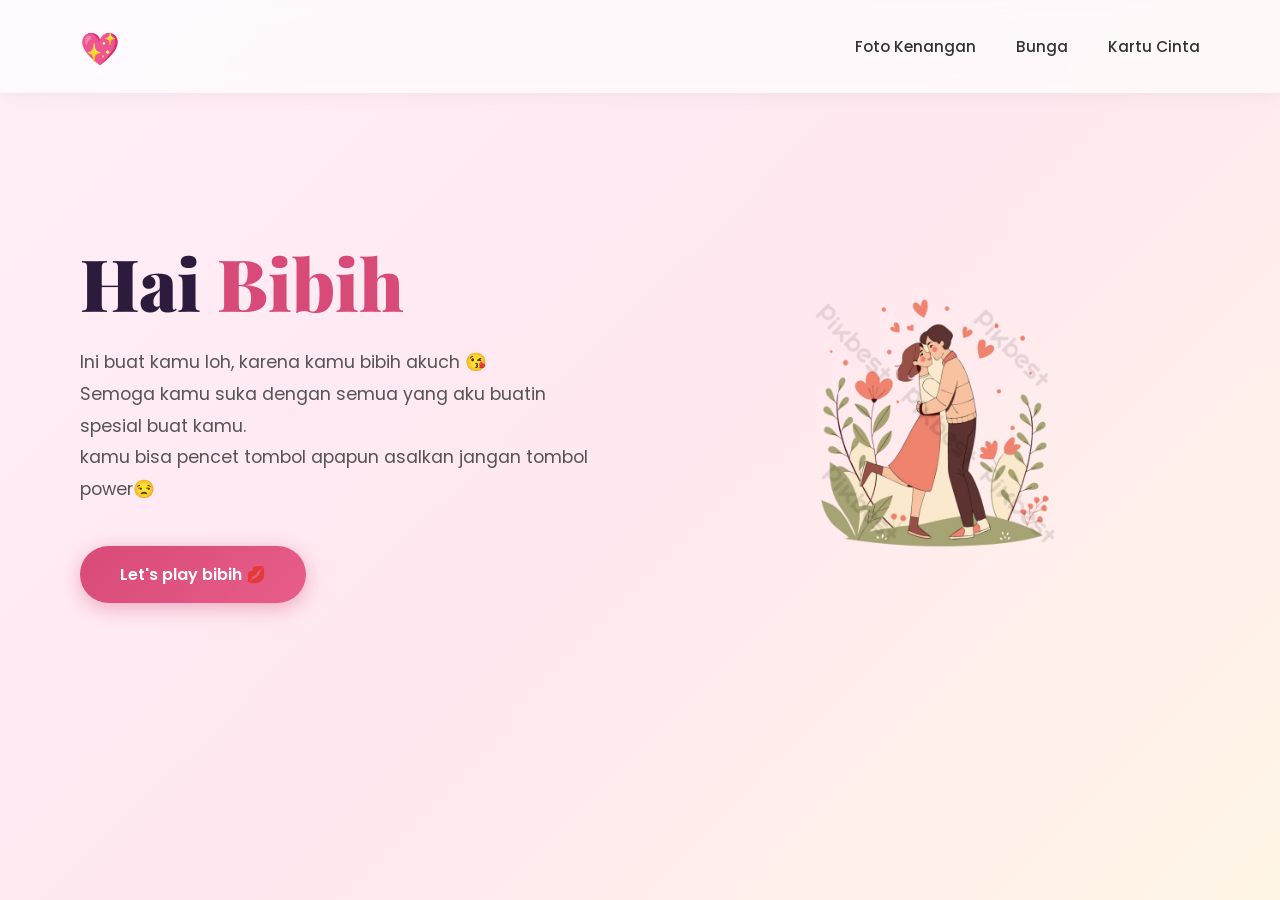
==== index.html @ 17b823d0 "Add files via upload" ====
<!DOCTYPE html>
<html lang="id">
<head>
  <meta charset="UTF-8">
  <meta name="viewport" content="width=device-width, initial-scale=1.0">
  <title>Untuk Kamu 💖</title>
  <link href="https://fonts.googleapis.com/css2?family=Playfair+Display:wght@700;900&family=Poppins:wght@300;400;500;600&display=swap" rel="stylesheet">
  <link rel="stylesheet" href="index.css">
</head>
<body>

  <!-- Navigation -->
  <nav>
    <div class="logo">💖</div>
    <ul class="nav-links" id="navLinks">
      <li><a href="foto.html">Foto Kenangan</a></li>
      <li><a href="bunga.html">Bunga</a></li>
      <li><a href="card.html">Kartu Cinta</a></li>
    </ul>
    <div class="menu-toggle" id="menuToggle">
      <span></span>
      <span></span>
      <span></span>
    </div>
  </nav>

  <!-- Hero Section -->
  <section class="hero">
    <div class="hero-content">
      <h1 class="hero-title">
        Hai <span class="highlight">Bibih</span>
      </h1>
      <p class="hero-subtitle">
        Ini buat kamu loh, karena kamu bibih akuch 😘<br>
        Semoga kamu suka dengan semua yang aku buatin spesial buat kamu.<br> kamu bisa pencet tombol apapun asalkan jangan tombol power😒
      </p>
      <div class="cta-buttons">
        <a href="ultah.html" class="btn btn-primary">Let's play bibih 💋</a>
      </div>
    </div>

    <div class="hero-illustration">
      <div class="illustration-container">
        <img src="../assets/index.jpg" class="single-foto">
      </div>
    </div>
  </section>

  <script>
    // Mobile menu toggle
    const menuToggle = document.getElementById('menuToggle');
    const navLinks = document.getElementById('navLinks');

    menuToggle.addEventListener('click', () => {
      menuToggle.classList.toggle('active');
      navLinks.classList.toggle('active');
    });

    // Close menu when clicking a link
    const links = navLinks.querySelectorAll('a');
    links.forEach(link => {
      link.addEventListener('click', () => {
        menuToggle.classList.remove('active');
        navLinks.classList.remove('active');
      });
    });

    // Close menu when clicking outside
    document.addEventListener('click', (e) => {
      if (!menuToggle.contains(e.target) && !navLinks.contains(e.target)) {
        menuToggle.classList.remove('active');
        navLinks.classList.remove('active');
      }
    });
  </script>

</body>
</html>
---- index.css ----
* {
      margin: 0;
      padding: 0;
      box-sizing: border-box;
    }

    body {
      font-family: 'Poppins', sans-serif;
      background: linear-gradient(135deg, #ffeef8 0%, #ffe8f0 50%, #fff5e6 100%);
      min-height: 100vh;
      overflow-x: hidden;
    }

    /* Navigation Bar */
    nav {
      display: flex;
      justify-content: space-between;
      align-items: center;
      padding: 25px 80px;
      background: rgba(255, 255, 255, 0.7);
      backdrop-filter: blur(10px);
      position: sticky;
      top: 0;
      z-index: 100;
      box-shadow: 0 2px 20px rgba(0, 0, 0, 0.05);
      animation: slideDown 0.8s ease-out;
    }

    @keyframes slideDown {
      from {
        opacity: 0;
        transform: translateY(-30px);
      }
      to {
        opacity: 1;
        transform: translateY(0);
      }
    }

    .logo {
      font-family: 'Playfair Display', serif;
      font-size: 2em;
      font-weight: 900;
      color: #d84a77;
      letter-spacing: 2px;
    }

    .nav-links {
      display: flex;
      gap: 40px;
      list-style: none;
    }

    .nav-links a {
      text-decoration: none;
      color: #333;
      font-weight: 500;
      font-size: 0.95em;
      transition: all 0.3s ease;
      position: relative;
    }

    .nav-links a::after {
      content: '';
      position: absolute;
      bottom: -5px;
      left: 0;
      width: 0;
      height: 2px;
      background: #d84a77;
      transition: width 0.3s ease;
    }

    .nav-links a:hover {
      color: #d84a77;
    }

    .nav-links a:hover::after {
      width: 100%;
    }

    /* Mobile Menu Toggle */
    .menu-toggle {
      display: none;
      flex-direction: column;
      cursor: pointer;
      gap: 5px;
    }

    .menu-toggle span {
      width: 25px;
      height: 3px;
      background: #333;
      border-radius: 2px;
      transition: all 0.3s;
    }

    /* Hero Section */
    .hero {
      display: flex;
      align-items: center;
      justify-content: space-between;
      padding: 80px 80px 60px;
      max-width: 1400px;
      margin: 0 auto;
      gap: 60px;
      animation: fadeInUp 1s ease-out;
    }

    @keyframes fadeInUp {
      from {
        opacity: 0;
        transform: translateY(40px);
      }
      to {
        opacity: 1;
        transform: translateY(0);
      }
    }

    .hero-content {
      flex: 1;
      max-width: 600px;
    }

    .hero-title {
      font-family: 'Playfair Display', serif;
      font-size: 4.5em;
      font-weight: 900;
      color: #2d1b3d;
      line-height: 1.1;
      margin-bottom: 25px;
      animation: fadeIn 1.2s ease-out;
    }

    .hero-title .highlight {
      color: #d84a77;
      position: relative;
      display: inline-block;
    }

    .hero-subtitle {
      font-size: 1.1em;
      color: #555;
      line-height: 1.8;
      margin-bottom: 40px;
      font-weight: 400;
      animation: fadeIn 1.5s ease-out;
    }

    .cta-buttons {
      display: flex;
      gap: 20px;
      animation: fadeIn 1.8s ease-out;
    }

    .btn {
      padding: 16px 40px;
      font-size: 1em;
      font-weight: 600;
      border: none;
      border-radius: 50px;
      cursor: pointer;
      transition: all 0.3s ease;
      text-decoration: none;
      display: inline-block;
    }

    .btn-primary {
      background: linear-gradient(135deg, #d84a77, #e85d8a);
      color: white;
      box-shadow: 0 5px 20px rgba(216, 74, 119, 0.4);
    }

    .btn-primary:hover {
      transform: translateY(-3px);
      box-shadow: 0 8px 25px rgba(216, 74, 119, 0.5);
    }

    .btn-secondary {
      background: transparent;
      color: #333;
      border: 2px solid #333;
    }

    .btn-secondary:hover {
      background: #333;
      color: white;
      transform: translateY(-3px);
    }

    /* Hero Illustration */
    .hero-illustration {
      flex: 1;
      display: flex;
      justify-content: center;
      align-items: center;
      position: relative;
    }

    .illustration-container {
      position: relative;
      width: 500px;
      height: 500px;
      display: flex;
      align-items: center;
      justify-content: center;
    }

    .couple-illustration {
      width: 100%;
      height: 100%;
      object-fit: contain;
      filter: drop-shadow(0 10px 40px rgba(216, 74, 119, 0.2));
    }

    .single-foto {
      width: 100%;
      max-width: 300px;
      height: auto;
      object-fit: cover;
      display: block;
      margin: 0 auto;

    }

    @keyframes fadeIn {
      from { opacity: 0; }
      to { opacity: 1; }
    }

    /* Tablet Styles */
    @media (max-width: 1024px) {
      nav {
        padding: 20px 40px;
      }

      .hero {
        padding: 60px 40px 40px;
        gap: 40px;
      }

      .hero-title {
        font-size: 3.5em;
      }

      .illustration-container {
        width: 400px;
        height: 400px;
      }

      .floating-emoji {
        font-size: 12em;
      }
    }

    /* Mobile Styles */
    @media (max-width: 768px) {
      nav {
        padding: 20px 25px;
      }

      .logo {
        font-size: 1.5em;
      }

      .nav-links {
        position: fixed;
        top: 80px;
        left: -100%;
        flex-direction: column;
        background: rgba(255, 255, 255, 0.98);
        backdrop-filter: blur(10px);
        width: 100%;
        padding: 30px;
        gap: 25px;
        box-shadow: 0 10px 30px rgba(0, 0, 0, 0.1);
        transition: left 0.4s ease;
      }

      .nav-links.active {
        left: 0;
      }

      .menu-toggle {
        display: flex;
      }

      .menu-toggle.active span:nth-child(1) {
        transform: rotate(45deg) translate(8px, 8px);
      }

      .menu-toggle.active span:nth-child(2) {
        opacity: 0;
      }

      .menu-toggle.active span:nth-child(3) {
        transform: rotate(-45deg) translate(7px, -7px);
      }

      .hero {
        flex-direction: column-reverse;
        padding: 40px 25px;
        gap: 40px;
        text-align: center;
      }

      .hero-content {
        max-width: 100%;
      }

      .hero-title {
        font-size: 2.8em;
        margin-bottom: 20px;
      }

      .hero-subtitle {
        font-size: 1em;
        margin-bottom: 30px;
      }

      .cta-buttons {
        flex-direction: column;
        gap: 15px;
      }

      .btn {
        width: 100%;
        padding: 15px 35px;
      }

      .illustration-container {
        width: 300px;
        height: 300px;
      }

      .floating-emoji {
        font-size: 10em;
      }

      .decoration {
        font-size: 2em;
      }
    }

    /* Small Mobile */
    @media (max-width: 480px) {
      .hero-title {
        font-size: 2.2em;
      }

      .hero-subtitle {
        font-size: 0.95em;
      }

      .illustration-container {
        width: 250px;
        height: 250px;
      }

      .floating-emoji {
        font-size: 8em;
      }

      .decoration {
        font-size: 1.5em;
      }
    }
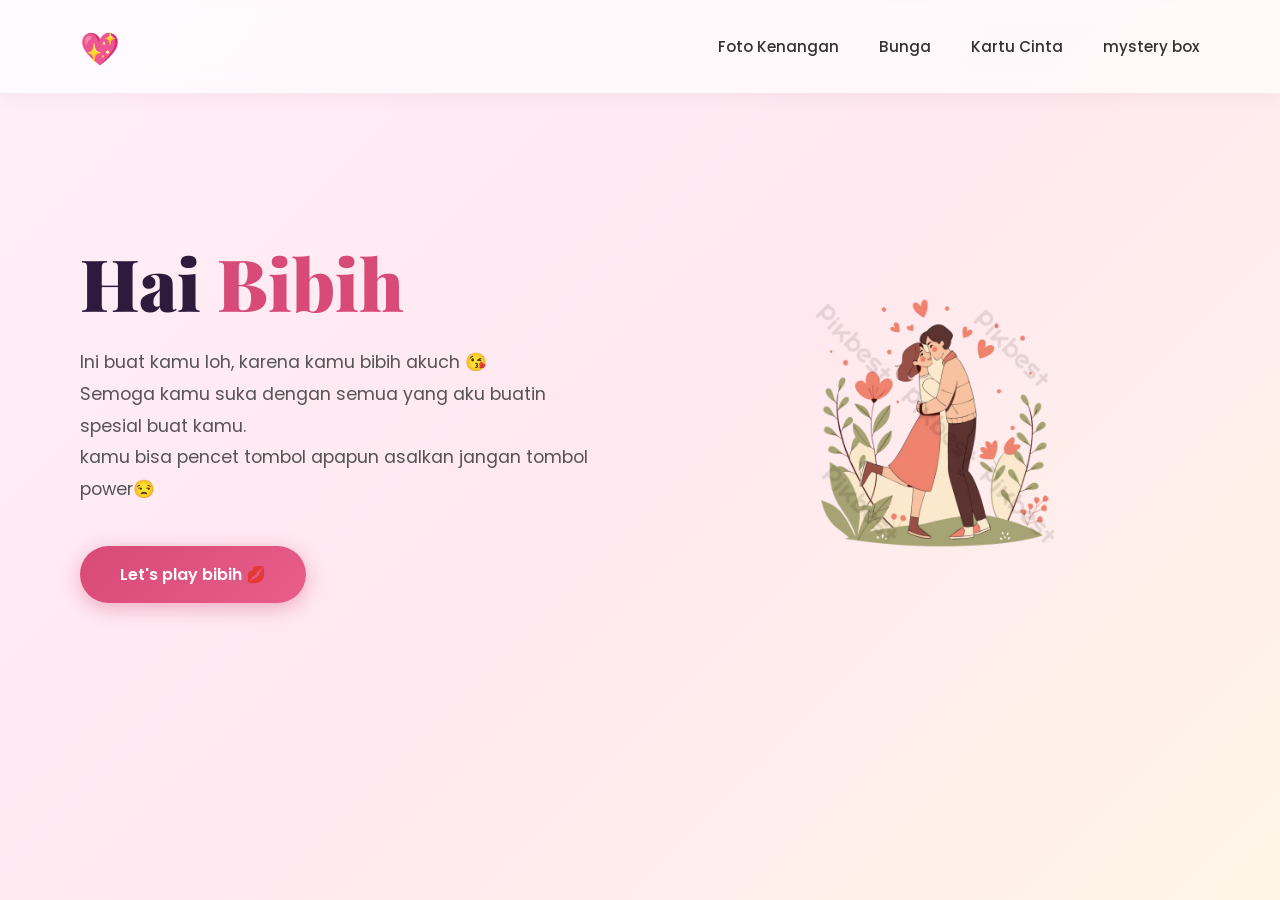
==== commit 96d238c1: "Update index.html" ====
--- a/index.html
+++ b/index.html
@@ -16,6 +16,7 @@
       <li><a href="foto.html">Foto Kenangan</a></li>
       <li><a href="bunga.html">Bunga</a></li>
       <li><a href="card.html">Kartu Cinta</a></li>
+      <li><a href="cake.html">mystery box</a></li>
     </ul>
     <div class="menu-toggle" id="menuToggle">
       <span></span>
@@ -41,7 +42,7 @@
 
     <div class="hero-illustration">
       <div class="illustration-container">
-        <img src="../assets/index.jpg" class="single-foto">
+        <img src="assets/index.jpg" class="single-foto">
       </div>
     </div>
   </section>
@@ -75,4 +76,7 @@
   </script>
 
 </body>
-</html>+
+</html>
+
+
